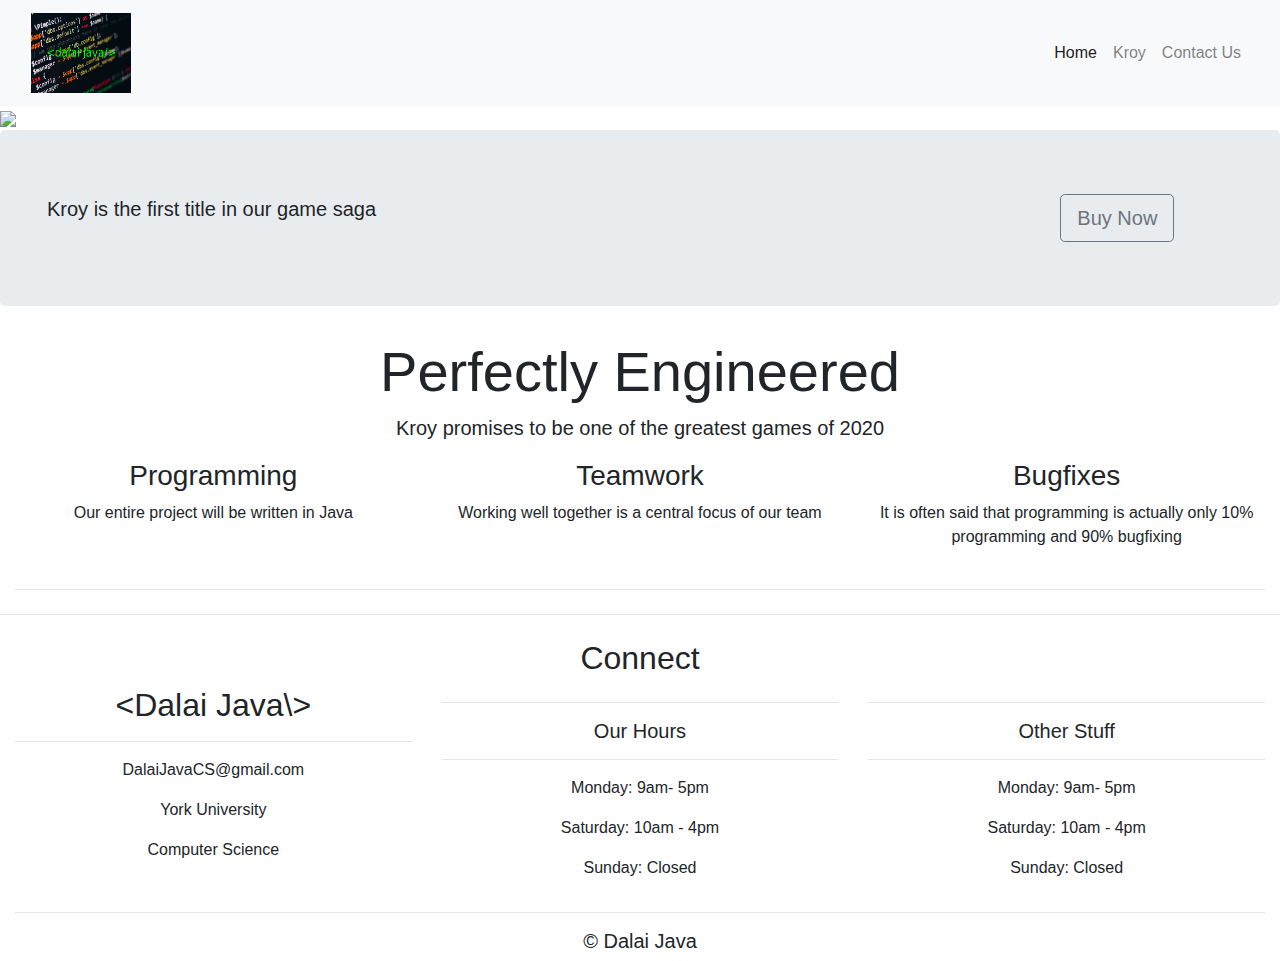
==== index.html @ e7e9822e "updated email to a domain I own" ====
<!DOCTYPE html>
<html lang="en">
<head>
	<meta charset="utf-8">
	<meta name="viewport" content="width=device-width, initial-scale=1">
	<title>Dalai Java.com</title>
	<link rel="icon" href="https://p7.hiclipart.com/preview/1010/961/279/computer-icons-source-code-html-coding.jpg">
	<link rel="stylesheet" href="https://maxcdn.bootstrapcdn.com/bootstrap/4.0.0/css/bootstrap.min.css">
	<script src="https://ajax.googleapis.com/ajax/libs/jquery/3.3.1/jquery.min.js"></script>
	<script src="https://cdnjs.cloudflare.com/ajax/libs/popper.js/1.12.9/umd/popper.min.js"></script>
	<script src="https://maxcdn.bootstrapcdn.com/bootstrap/4.0.0/js/bootstrap.min.js"></script>
	<script src="https://use.fontawesome.com/releases/v5.0.8/js/all.js"></script>
	<link href="style.css" rel="stylesheet">
</head>
<body>

<!-- Navigation -->
<nav class="navbar navbar-expand-md navbar-light bg-light sticky-top"/>
<div class="container-fluid">
	<a class="navbar-brand" href="#"><img src="./logo.png" height="80" width="100"></a>
	<button class="navbar-toggler" type="button" data-toggle="collapse"
	data-target="#navbarResponsive">
		<span class="navbar-toggler-icon"></span>
	</button>
	<div class="collapse navbar-collapse" id="navbarResponsive">
		<ul class="navbar-nav ml-auto">
			<li class="nav-item active">
				<a class="nav-link" href="./index.html">Home</a>
			</li>
			<li class="nav-item">
				<a class="nav-link" href="#">Kroy</a>
			</li>
			<li class="nav-item">
				<a class="nav-link" href="#Footer">Contact Us</a>
			</li>
		</ul>
	</div>
</div>
</nav>

<!--- Image Slider -->
<div id="slides" class="carousel slide" data-ride="carousel">
	<ul class="carousel-indicators">
		<li data-target="#slides" data-slide-to="0" class="active"></li>
		<li data-target="#slides" data-slide-to="1"></li>
	</ul>
	<div class="carousel-inner">
		<div class="carousel-item active">
			<img src="https://www.expectbest.co.uk/wp-content/uploads/app-programming-language-1080x675.jpeg">
			<div class="carousel-caption">
				<h1 class+"display-2">&lt;Dalai Java\></h1>
				<h3>Developing the greatest in 2D games</h3>
			</div>
		</div>
		<div class="carousel-item">
			<img src="https://anomalien.com/wp-content/uploads/2019/08/aliens-on-earth.jpg">
      <div class="carousel-caption">
				<h1 class+"display-2">Kroy</h1>
				<h3>The most ambitios title we've ever made</h3>
				<a href="#LearnMore" class="btn btn-outline-light btn-lg" role="button">Learn More</a>
			</div>
		</div>
	</div>
</div>

<!--- Jumbotron -->
<div class="container-fluid">
	<div class="row jumbotron">
		<div class="col-xs-12 col-sm-12 col-md-9 col-lg-9 col-xl-10">
			<p class="lead">Kroy is the first title in our game saga</p>
		</div>
	<div class="col-xs-12 col-sm-12 col-md-3 col-lg-3 col-xl-2">
		<a href="#buyNow"><button type="button" class="btn btn-outline-secondary btn-lg">
		Buy Now</button></a>
	</div>
</div>
</div>
<!--- Welcome Section -->
<div class="container-fluid padding">
	<div class="row welcome text-center">
		<div class="col-12" id="LearnMore">
			<h1 class="display-4">Perfectly Engineered</h1>
		</div>
		<hr>
		<div class="col-12">
			<p class="lead">Kroy promises to be one of the greatest games of 2020</p>
		</div>
	</div>
</div>

<!--- Three Column Section -->

<div class="container-fluid padding">
	<div class="row text-center padding">
		<div class="col-xs-12 col-sm-6 col-md-4">
			<i class="fas fa-code"></i>
			<h3>Programming</h3>
			<p>Our entire project will be written in Java</p>
		</div>
		<div class="col-xs-12 col-sm-6 col-md-4">
			<i class="fas fa-code-branch"></i>
			<h3>Teamwork</h3>
			<p>Working well together is a central focus of our team</p>
		</div>
		<div class="col-sm-12 col-md-4">
			<i class="fas fa-bug"></i>
			<h3>Bugfixes</h3>
			<p>It is often said that programming is actually only 10% programming and 90% bugfixing</p>
		</div>
	</div>
<hr class="my-4">
</div>




<hr class="my-4">
<!--- Connect -->
<div class="container-fluid padding">
	<div class="row text-center padding">
		<div class="col-12">
			<h2>Connect</h2>
		</div>
		<div class="col-12 social padding">
			<a href="https://en-gb.facebook.com/" target="_blank"><i class="fab fa-facebook"></i></a>
			<a href="https://twitter.com/?lang=en-gb" target="_blank"><i class="fab fa-twitter"></i></a>
			<a href="https://www.instagram.com/?hl=en" target="_blank"><i class="fab fa-instagram"></i></a>
		</div>
	</div>
</div>


<!--- Footer -->
<footer id="Footer">
<div class="container-fluid padding">
	<div class="row text-center">
		<div class="col-md-4">
			<h2>&lt;Dalai Java\></h2>
			<hr class="light">
			<p>DalaiJavaCS@gmail.com</p>
			<p>York University</p>
			<p>Computer Science</p>
		</div>
		<div class="col-md-4">
			<hr class="light">
			<h5>Our Hours</h5>
			<hr class="light">
			<p>Monday: 9am- 5pm</p>
			<p>Saturday: 10am - 4pm</p>
			<p>Sunday: Closed</p>
		</div>
		<div class="col-md-4">
			<hr class="light">
			<h5>Other Stuff</h5>
			<hr class="light">
			<p>Monday: 9am- 5pm</p>
			<p>Saturday: 10am - 4pm</p>
			<p>Sunday: Closed</p>
		</div>
		<div class="col-12">
			<hr class="light-100">
			<h5>&copy; Dalai Java</h5>
		</div>
	</div>
</div>
</footer>
<script type="text/javascript">
</script>

</body>
</html>
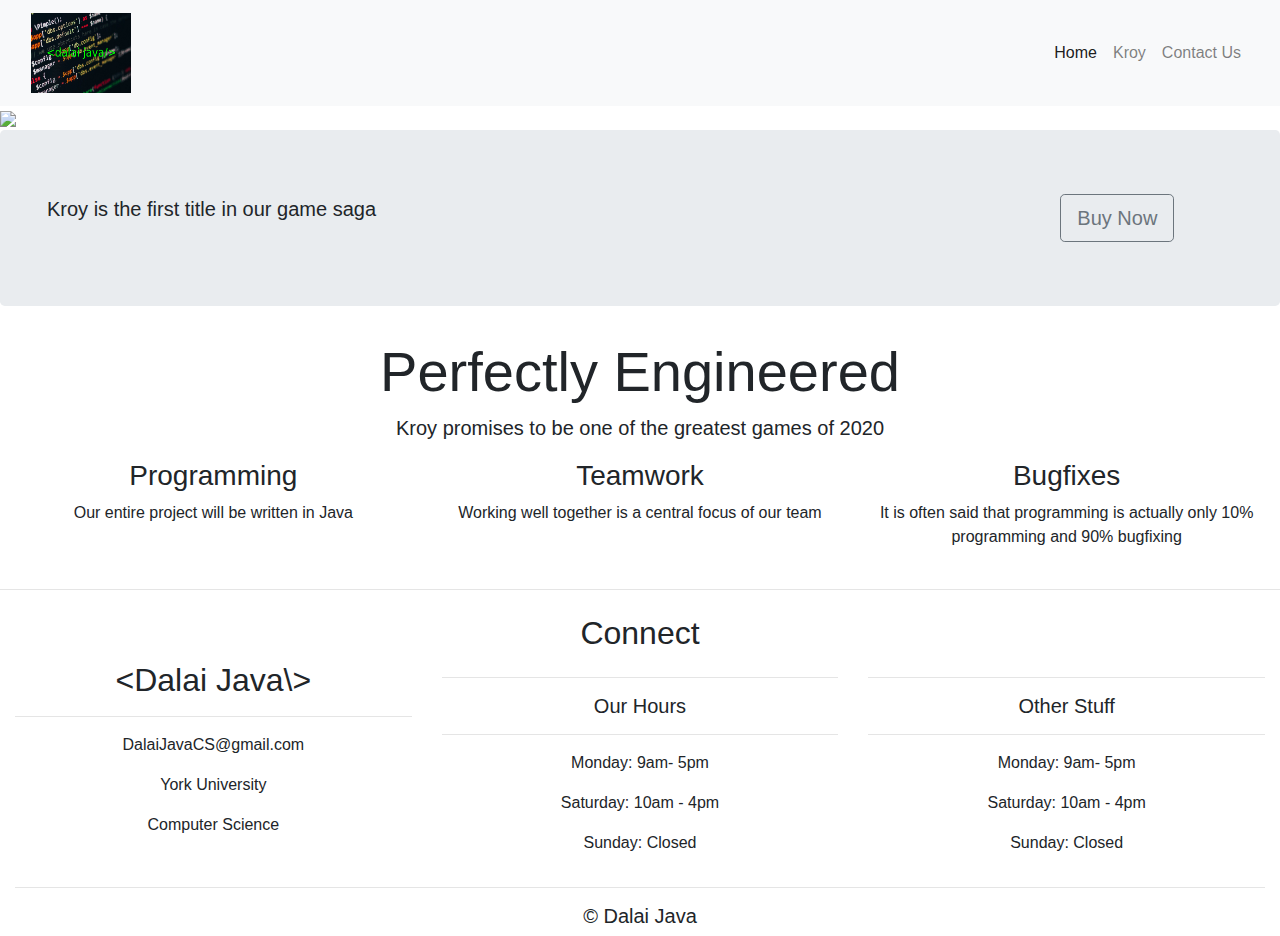
==== commit bcdb610c: "Updated main page" ====
--- a/index.html
+++ b/index.html
@@ -9,13 +9,13 @@
 	<script src="https://ajax.googleapis.com/ajax/libs/jquery/3.3.1/jquery.min.js"></script>
 	<script src="https://cdnjs.cloudflare.com/ajax/libs/popper.js/1.12.9/umd/popper.min.js"></script>
 	<script src="https://maxcdn.bootstrapcdn.com/bootstrap/4.0.0/js/bootstrap.min.js"></script>
-	<script src="https://use.fontawesome.com/releases/v5.0.8/js/all.js"></script>
+	<script src="https://kit.fontawesome.com/44381eb229.js" crossorigin="anonymous"></script>
 	<link href="style.css" rel="stylesheet">
 </head>
 <body>
 
 <!-- Navigation -->
-<nav class="navbar navbar-expand-md navbar-light bg-light sticky-top"/>
+<nav class="navbar navbar-expand-md navbar-light bg-light sticky-top">
 <div class="container-fluid">
 	<a class="navbar-brand" href="#"><img src="./logo.png" height="80" width="100"></a>
 	<button class="navbar-toggler" type="button" data-toggle="collapse"
@@ -28,7 +28,7 @@
 				<a class="nav-link" href="./index.html">Home</a>
 			</li>
 			<li class="nav-item">
-				<a class="nav-link" href="#">Kroy</a>
+				<a class="nav-link" href="./kroy.html">Kroy</a>
 			</li>
 			<li class="nav-item">
 				<a class="nav-link" href="#Footer">Contact Us</a>
@@ -108,7 +108,7 @@
 			<p>It is often said that programming is actually only 10% programming and 90% bugfixing</p>
 		</div>
 	</div>
-<hr class="my-4">
+
 </div>
 
 
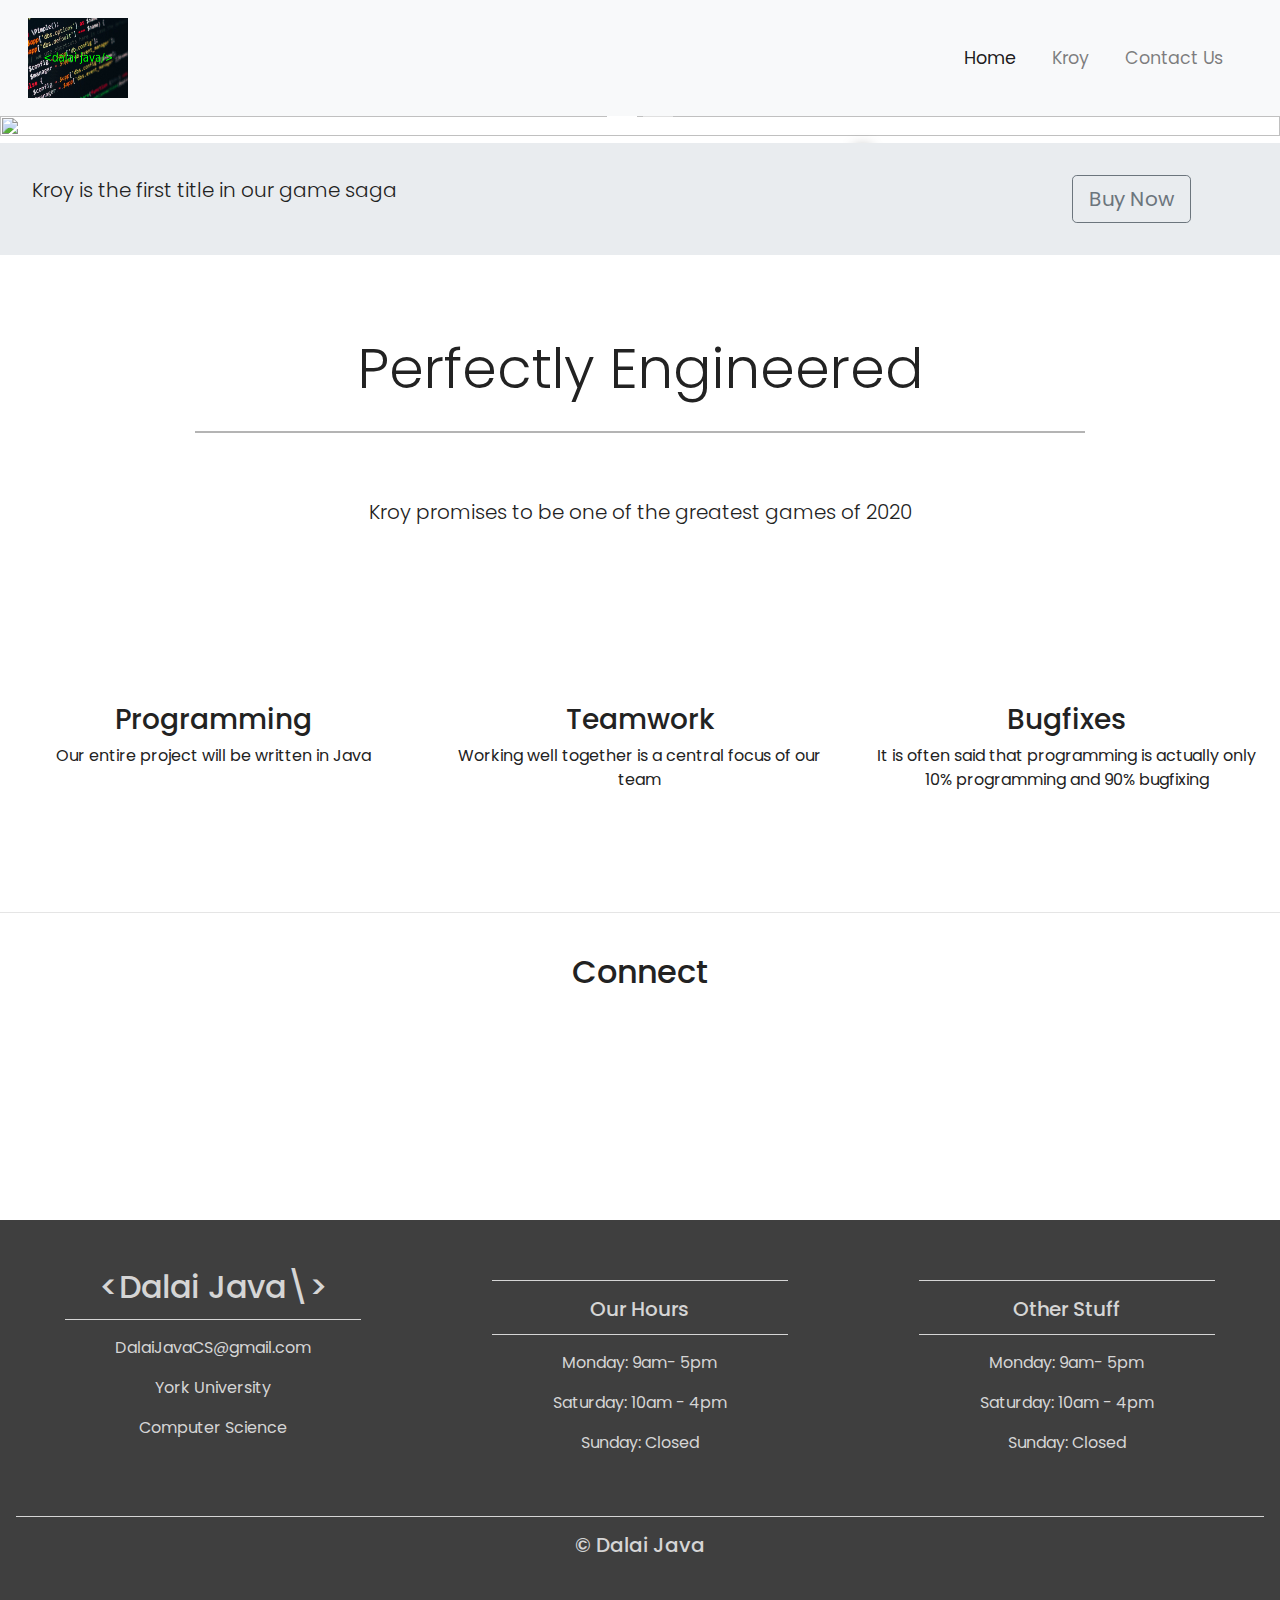
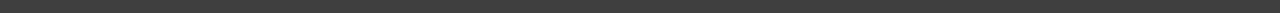
==== commit fac257e5: "Added google site verification" ====
--- a/index.html
+++ b/index.html
@@ -11,6 +11,7 @@
 	<script src="https://maxcdn.bootstrapcdn.com/bootstrap/4.0.0/js/bootstrap.min.js"></script>
 	<script src="https://kit.fontawesome.com/44381eb229.js" crossorigin="anonymous"></script>
 	<link href="style.css" rel="stylesheet">
+	<meta name="google-site-verification" content="cXcpD51hZqy9ae6qZWoTBy65ULtsyOsEC3k13fUK7Ws" />
 </head>
 <body>
 
--- a/style.css
+++ b/style.css
@@ -0,0 +1,268 @@
+@import url('https://fonts.googleapis.com/css?family=Poppins:400,500,700');
+
+html{
+  scroll-behavior: smooth;
+}
+
+html, body{
+  height: 100%;
+  width: 100%;
+  font-family: 'Poppins', sans-serif;
+  color: #222;
+}
+.navbar{
+  padding: .8rem;
+}
+.navbar-nav li{
+  padding-right: 20px;
+}
+.nav-link{
+  font-size: 1.1em !important;
+}
+
+.carousel-inner img{
+  width: 100%;
+  height: 100%;
+}
+.carousel-caption{
+  position: absolute;
+  top: 50%;
+  transform: translateY(-50);
+}
+.carousel-caption h1{
+  font-size: 500%;
+  text-transform: uppercase;
+  text-shadow: 1px 1px 15px #000;
+}
+
+.img-fluid{
+  display: block;
+  margin-left: auto;
+  margin-right: auto;
+  width: 100%;
+}
+
+.carousel-caption h3{
+  font-size: 200%;
+  font-weight: 500;
+  text-shadow: 1px 1px 10px #000;
+  padding-bottom: 1rem;
+}
+.jumbotron{
+  padding: 1rem;
+  border-radius: 0;
+}
+.padding{
+  padding-bottom: 2rem;
+}
+.welcome{
+  width: 75%;
+  margin: 0 auto;
+  padding-top: 2rem;
+}
+.welcome hr{
+  border-top: 2px solid #b4b4b4;
+  width: 95%;
+  margin-top: .3rem;
+  margin-bottom: 3rem;
+}
+.fa-forumbee{
+  color: #ffff00;
+}
+.fa-leaf{
+  color: #2d572c;
+}
+.fa-smile{
+  color: #ffa500;
+}
+.fa-code{
+  font-size: 4em;
+  margin: 1rem;
+}
+.fa-bug{
+  font-size: 4em;
+  margin: 1rem;
+}
+.fa-code-branch{
+  font-size: 4em;
+  margin: 1rem;
+}
+.social a{
+  font-size: 4.5em;
+  padding: 8rem;
+}
+.fa-twitter{
+  color: #00aced;
+}
+.fa-instagram{
+  color: #517fa4;
+}
+.fa-facebook:hover,
+.fa-twitter:hover,
+.fa-instagram:hover{
+  color: #d5d5d5;
+}
+
+.fa-pastafarianism{
+  font-size: 4em;
+  margin: 1rem;
+}
+
+.fa-user-astronaut{
+  font-size: 4em;
+  margin: 1rem;
+}
+
+
+footer{
+  background-color: #3f3f3f;
+  color: #d5d5d5;
+  padding-top: 2rem;
+}
+hr.light{
+  border-top: 1px solid #d5d5d5;
+  width: 75%;
+  margin-top: .8rem;
+  margin-bottom: 1rem;
+}
+footer a{
+  color: #d5d5d5;
+}
+hr.light-100{
+  border-top: 1px solid #d5d5d5;
+  width: 100%;
+  margin-top: .8rem;
+  margin-bottom: 1rem;
+}
+.form-control{
+  width: 14%;
+}
+.buycont > *{
+  display: inline-block;
+}
+
+
+
+
+
+/*---Media Queries --*/
+@media (max-width: 992px) {
+    .social a{
+      font-size: 4em;
+      padding: 2rem;
+    }
+  }
+@media (max-width: 768px) {
+  .carousel-caption{
+    top: 45%;
+  }
+  .carousel-caption h1{
+    font-size: 350%;
+  }
+  .carousel-caption h3{
+    font-size: 140%;
+    font-weight: 400;
+    padding-bottom: .2rem;
+  }
+  .carousel-caption .btn{
+    font-size: 95%;
+    padding: 8px 14px;
+  }
+  .display-4 {
+    font-size: 200%;
+  }
+  .social a{
+    font-size: 2.5em;
+    padding: 1.2rem;
+  }
+}
+@media (max-width: 576px) {
+  .carousel-caption{
+    top: 40%;
+  }
+  .carousel-caption h1{
+    font-size: 250%;
+  }
+  .carousel-caption h3{
+    font-size: 110%;
+  }
+  .carousel-caption .btn{
+    font-size: 90%;
+    padding: 4px 8px;
+  }
+  .carousel-indicators{
+    display: none;
+  }
+  .display-4 {
+    font-size: 160%;
+  }
+  .social a{
+    font-size: 2em;
+    padding: .7rem;
+  }
+
+}
+
+
+/*---Firefox Bug Fix --*/
+.carousel-item {
+  transition: -webkit-transform 0.5s ease;
+  transition: transform 0.5s ease;
+  transition: transform 0.5s ease, -webkit-transform 0.5s ease;
+  -webkit-backface-visibility: visible;
+  backface-visibility: visible;
+}
+/*--- Fixed Background Image --*/
+figure {
+  position: relative;
+  width: 100%;
+  height: 60%;
+  margin: 0!important;
+}
+.fixed-wrap {
+  clip: rect(0, auto, auto, 0);
+  position: absolute;
+  top: 0;
+  left: 0;
+  width: 100%;
+  height: 100%;
+}
+#fixed {
+  background-image: url('img/mac.png');
+  position: fixed;
+  display: block;
+  top: 0;
+  left: 0;
+  width: 100%;
+  height: 100%;
+  background-size: cover;
+  background-position: center center;
+  -webkit-transform: translateZ(0);
+          transform: translateZ(0);
+  will-change: transform;
+}
+/*--- Bootstrap Padding Fix --*/
+[class*="col-"] {
+    padding: 1rem;
+}
+
+
+
+
+
+/*
+Extra small (xs) devices (portrait phones, less than 576px)
+No media query since this is the default in Bootstrap
+
+Small (sm) devices (landscape phones, 576px and up)
+@media (min-width: 576px) { ... }
+
+Medium (md) devices (tablets, 768px and up)
+@media (min-width: 768px) { ... }
+
+Large (lg) devices (desktops, 992px and up)
+@media (min-width: 992px) { ... }
+
+Extra (xl) large devices (large desktops, 1200px and up)
+@media (min-width: 1200px) { ... }
+*/
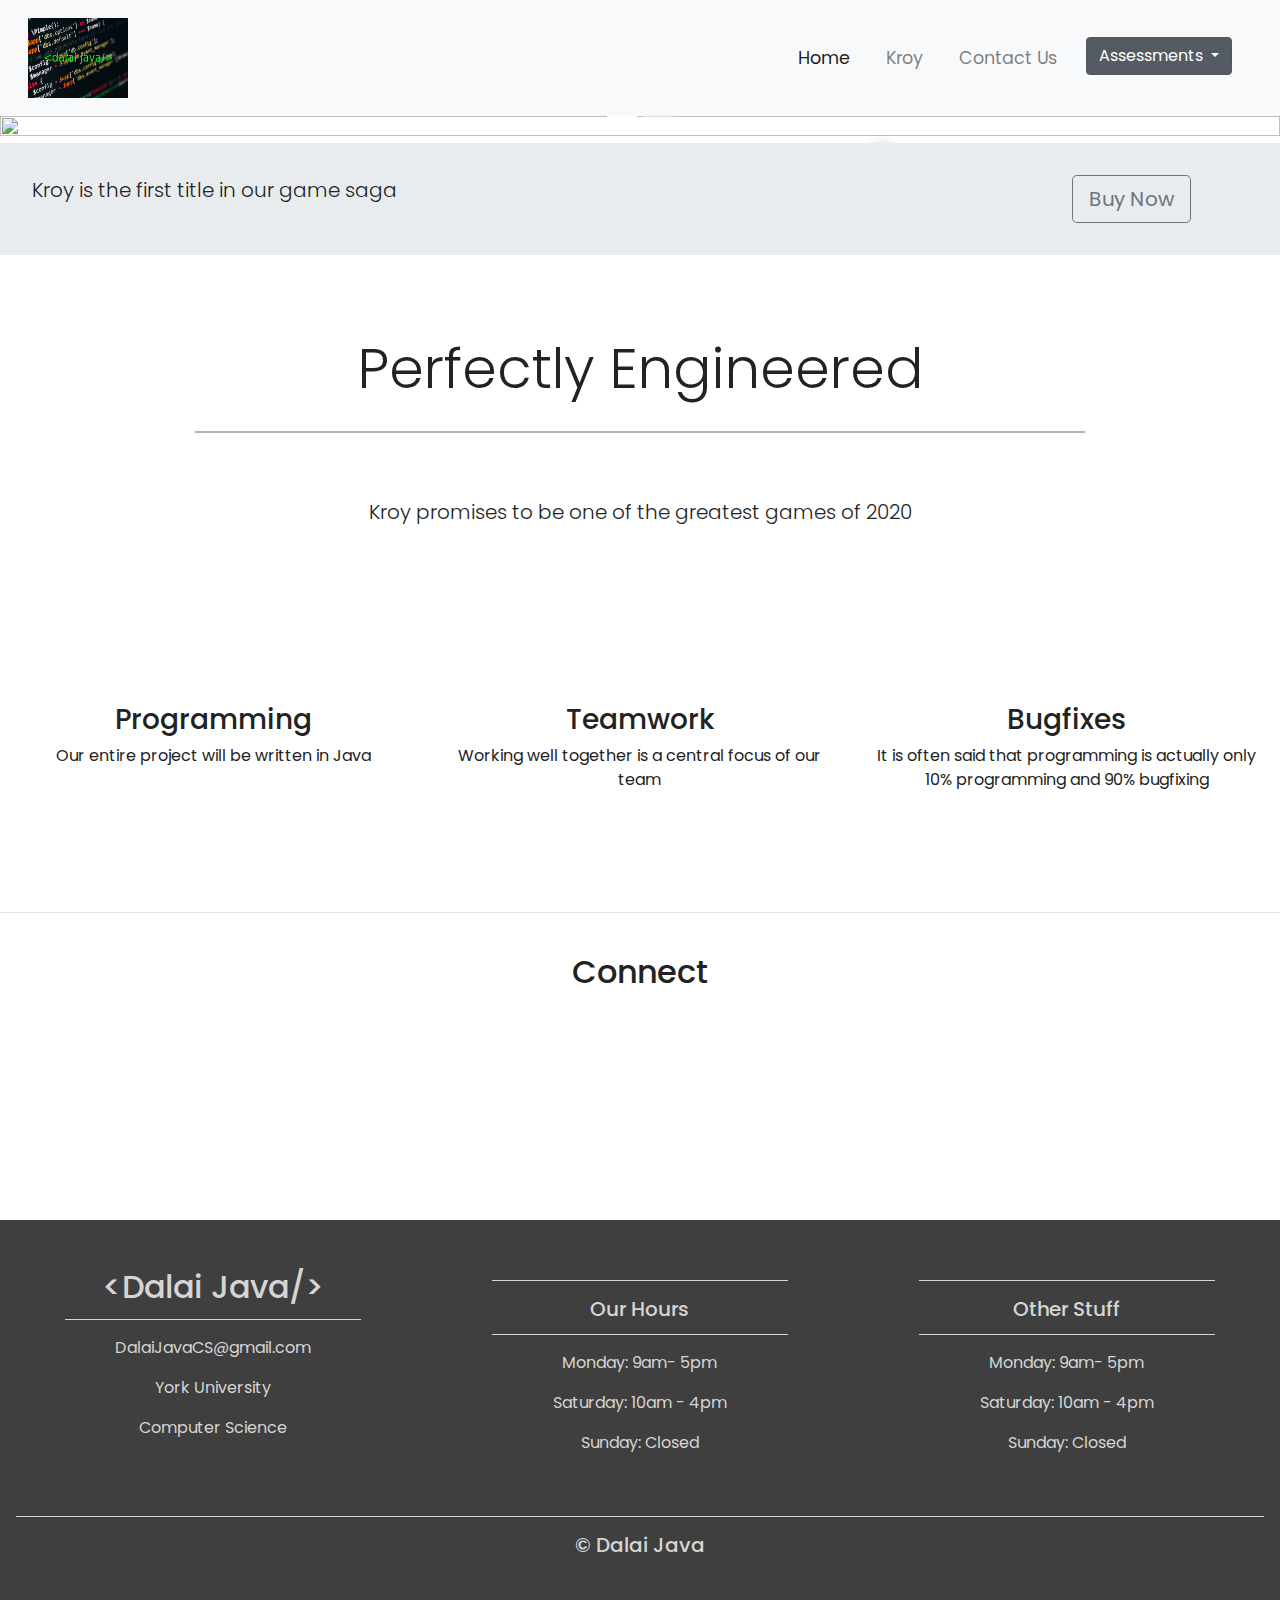
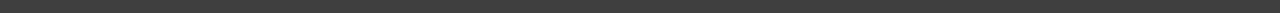
==== commit 6325c1cd: "Added dropdown for assessment pages" ====
--- a/index.html
+++ b/index.html
@@ -34,6 +34,20 @@
 			<li class="nav-item">
 				<a class="nav-link" href="#Footer">Contact Us</a>
 			</li>
+			<li>
+				<div class="dropdown show">
+  					<a class="btn btn-secondary dropdown-toggle" href="#" role="button" id="dropdownMenuLink" data-toggle="dropdown" aria-haspopup="true" aria-expanded="false">
+    					Assessments
+  					</a>
+
+  					<div class="dropdown-menu" aria-labelledby="dropdownMenuLink">
+    					<a class="dropdown-item" href="#">Assessment 1</a> <!-- let me know if you want it structured this way or if you want one page for assessments -->
+    					<a class="dropdown-item" href="#">Assessment 2</a>
+    					<a class="dropdown-item" href="#">Assessment 3</a>
+						<a class="dropdown-item" href="#">Assessment 4</a>
+  					</div>
+				</div>
+			</li>
 		</ul>
 	</div>
 </div>
@@ -49,7 +63,7 @@
 		<div class="carousel-item active">
 			<img src="https://www.expectbest.co.uk/wp-content/uploads/app-programming-language-1080x675.jpeg">
 			<div class="carousel-caption">
-				<h1 class+"display-2">&lt;Dalai Java\></h1>
+				<h1 class+"display-2">&lt;Dalai Java/></h1>
 				<h3>Developing the greatest in 2D games</h3>
 			</div>
 		</div>
@@ -136,7 +150,7 @@
 <div class="container-fluid padding">
 	<div class="row text-center">
 		<div class="col-md-4">
-			<h2>&lt;Dalai Java\></h2>
+			<h2>&lt;Dalai Java/></h2>
 			<hr class="light">
 			<p>DalaiJavaCS@gmail.com</p>
 			<p>York University</p>
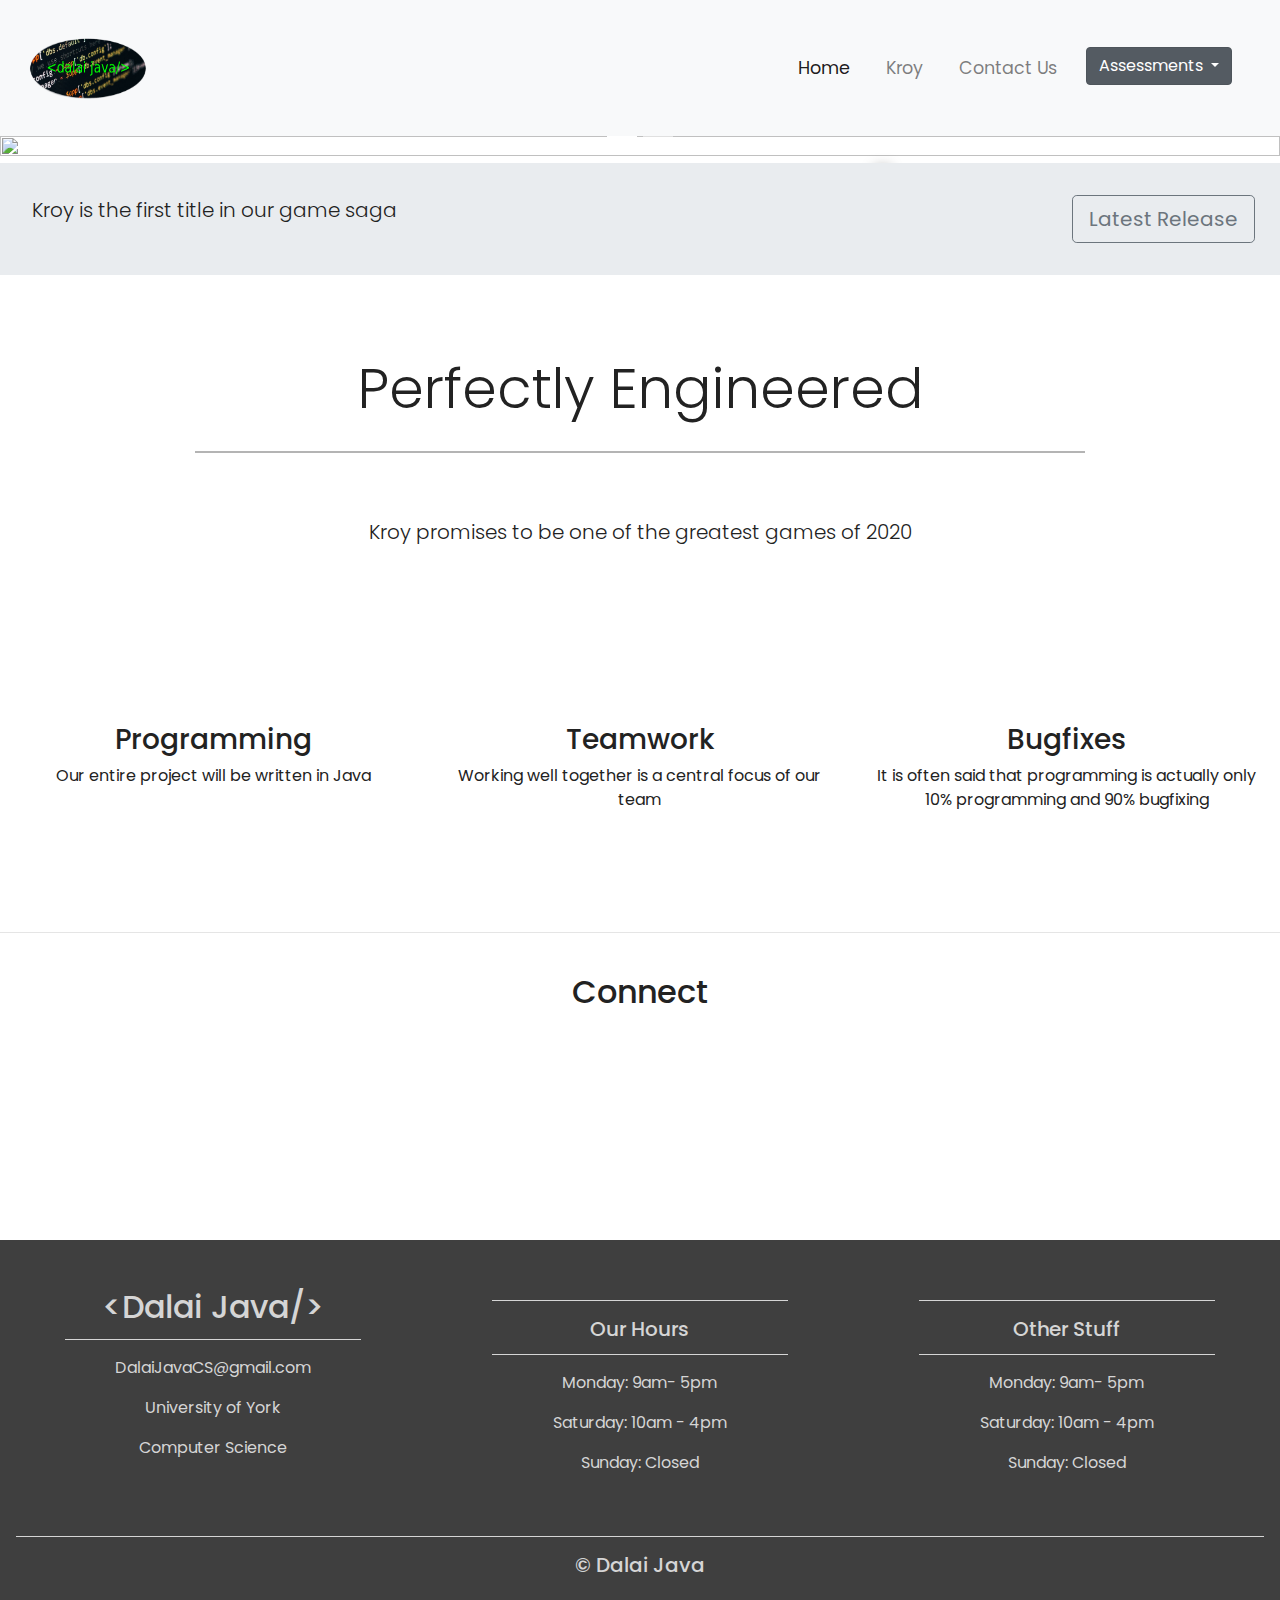
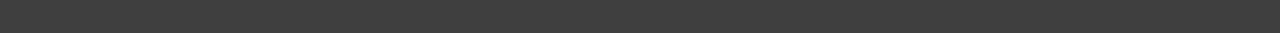
==== commit 74c8e444: "All deliverables added - multiple fixed and logo change" ====
--- a/index.html
+++ b/index.html
@@ -3,8 +3,8 @@
 <head>
 	<meta charset="utf-8">
 	<meta name="viewport" content="width=device-width, initial-scale=1">
-	<title>Dalai Java.com</title>
-	<link rel="icon" href="https://p7.hiclipart.com/preview/1010/961/279/computer-icons-source-code-html-coding.jpg">
+	<title>Dalai Java - UoY SEPR</title>
+	<link rel="icon" href="./logo2.png">
 	<link rel="stylesheet" href="https://maxcdn.bootstrapcdn.com/bootstrap/4.0.0/css/bootstrap.min.css">
 	<script src="https://ajax.googleapis.com/ajax/libs/jquery/3.3.1/jquery.min.js"></script>
 	<script src="https://cdnjs.cloudflare.com/ajax/libs/popper.js/1.12.9/umd/popper.min.js"></script>
@@ -18,7 +18,7 @@
 <!-- Navigation -->
 <nav class="navbar navbar-expand-md navbar-light bg-light sticky-top">
 <div class="container-fluid">
-	<a class="navbar-brand" href="#"><img src="./logo.png" height="80" width="100"></a>
+	<a class="navbar-brand" href="#"><img src="./logo.png" height="100" width="120"></a>
 	<button class="navbar-toggler" type="button" data-toggle="collapse"
 	data-target="#navbarResponsive">
 		<span class="navbar-toggler-icon"></span>
@@ -41,7 +41,7 @@
   					</a>
 
   					<div class="dropdown-menu" aria-labelledby="dropdownMenuLink">
-    					<a class="dropdown-item" href="#">Assessment 1</a> <!-- let me know if you want it structured this way or if you want one page for assessments -->
+    					<a class="dropdown-item" href="./Assessment 1.html">Assessment 1</a> <!-- let me know if you want it structured this way or if you want one page for assessments -->
     					<a class="dropdown-item" href="#">Assessment 2</a>
     					<a class="dropdown-item" href="#">Assessment 3</a>
 						<a class="dropdown-item" href="#">Assessment 4</a>
@@ -71,8 +71,8 @@
 			<img src="https://anomalien.com/wp-content/uploads/2019/08/aliens-on-earth.jpg">
       <div class="carousel-caption">
 				<h1 class+"display-2">Kroy</h1>
-				<h3>The most ambitios title we've ever made</h3>
-				<a href="#LearnMore" class="btn btn-outline-light btn-lg" role="button">Learn More</a>
+				<h3>The most ambitious title we've ever made</h3>
+				<a href="./kroy.html" class="btn btn-outline-light btn-lg" role="button">Learn More</a>
 			</div>
 		</div>
 	</div>
@@ -85,8 +85,8 @@
 			<p class="lead">Kroy is the first title in our game saga</p>
 		</div>
 	<div class="col-xs-12 col-sm-12 col-md-3 col-lg-3 col-xl-2">
-		<a href="#buyNow"><button type="button" class="btn btn-outline-secondary btn-lg">
-		Buy Now</button></a>
+		<a href="./Assessment 1.html"><button type="button" class="btn btn-outline-secondary btn-lg">
+		Latest Release</button></a>
 	</div>
 </div>
 </div>
@@ -153,7 +153,7 @@
 			<h2>&lt;Dalai Java/></h2>
 			<hr class="light">
 			<p>DalaiJavaCS@gmail.com</p>
-			<p>York University</p>
+			<p>University of York</p>
 			<p>Computer Science</p>
 		</div>
 		<div class="col-md-4">
--- a/style.css
+++ b/style.css
@@ -154,13 +154,13 @@
   }
 @media (max-width: 768px) {
   .carousel-caption{
-    top: 45%;
+    top: 40%;
   }
   .carousel-caption h1{
-    font-size: 350%;
+    font-size: 300%;
   }
   .carousel-caption h3{
-    font-size: 140%;
+    font-size: 120%;
     font-weight: 400;
     padding-bottom: .2rem;
   }
@@ -178,13 +178,13 @@
 }
 @media (max-width: 576px) {
   .carousel-caption{
-    top: 40%;
+    top: 30%;
   }
   .carousel-caption h1{
-    font-size: 250%;
+    font-size: 180%;
   }
   .carousel-caption h3{
-    font-size: 110%;
+    font-size: 80%;
   }
   .carousel-caption .btn{
     font-size: 90%;
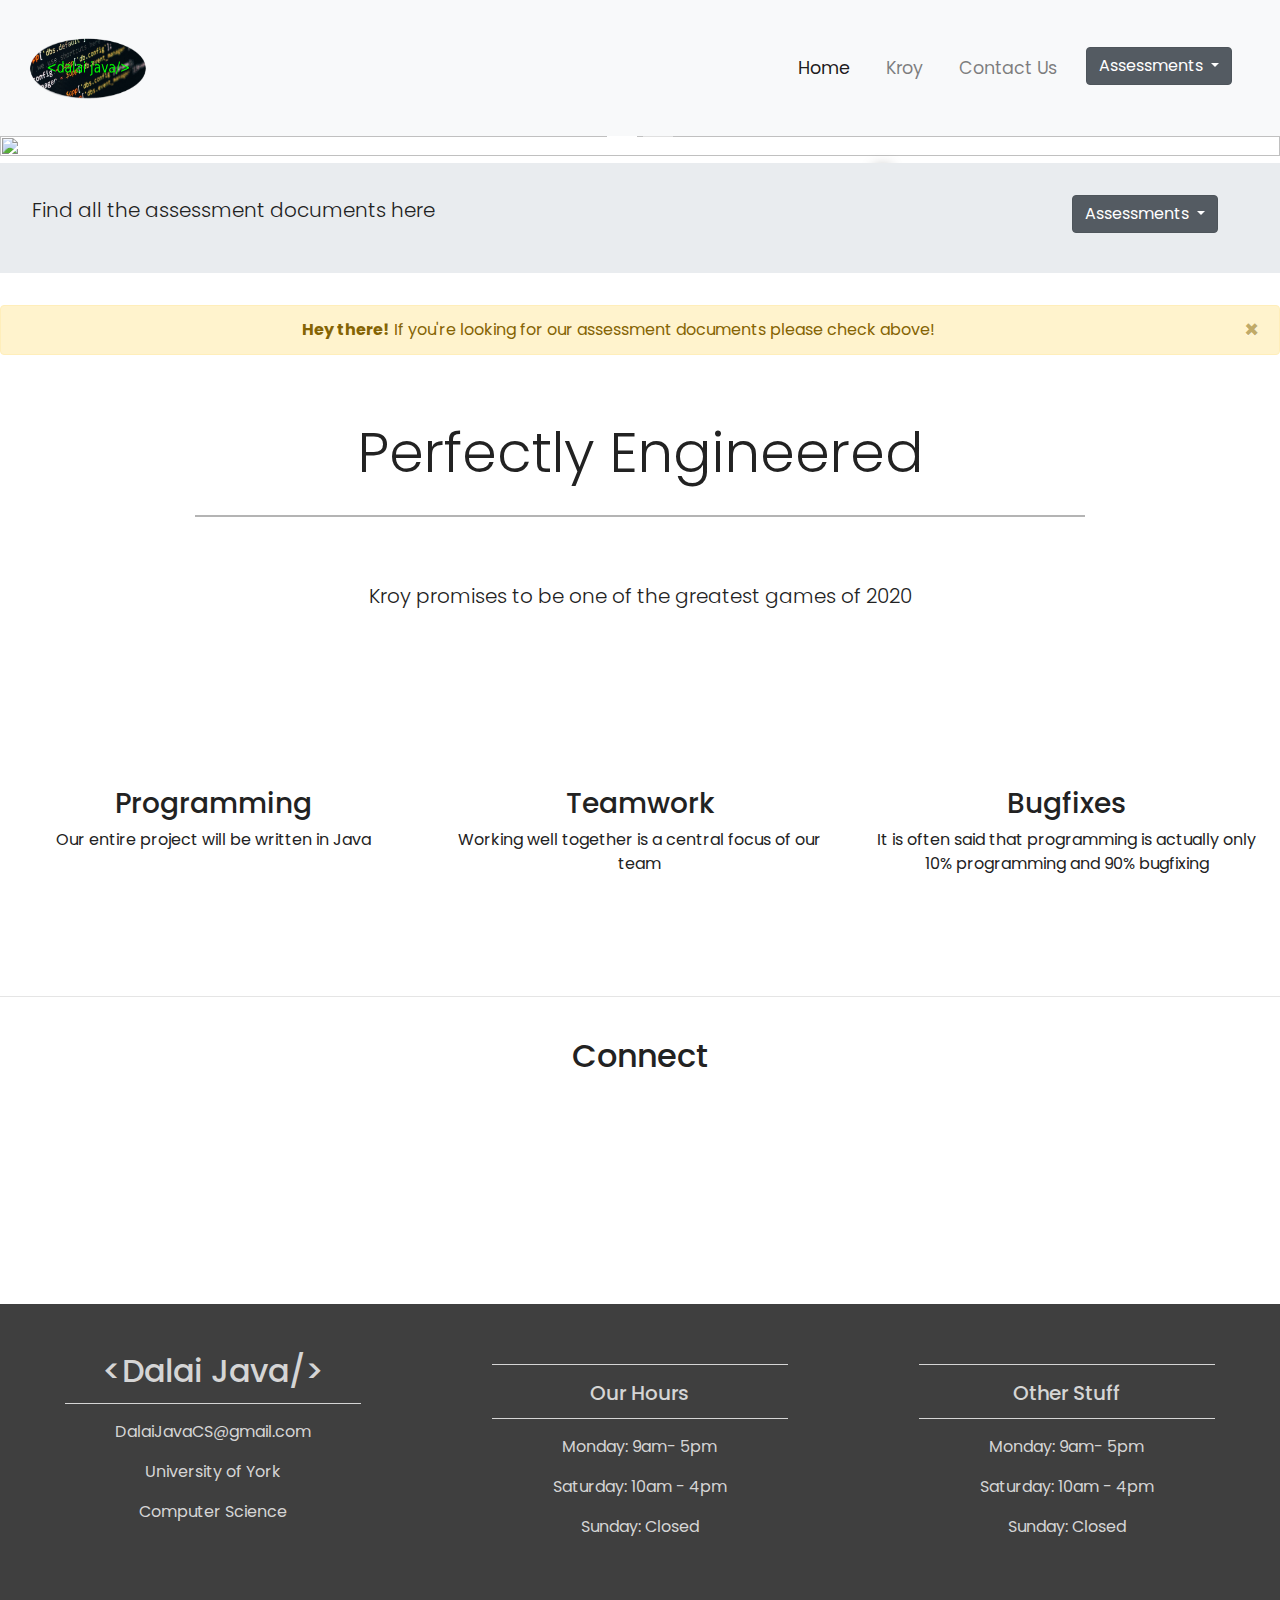
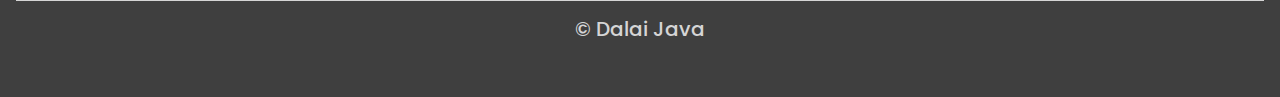
==== commit 39e36a5a: "Alert below jumbotron to make Assessment docs more obvious" ====
--- a/index.html
+++ b/index.html
@@ -42,7 +42,7 @@
 
   					<div class="dropdown-menu" aria-labelledby="dropdownMenuLink">
     					<a class="dropdown-item" href="./Assessment 1.html">Assessment 1</a> <!-- let me know if you want it structured this way or if you want one page for assessments -->
-    					<a class="dropdown-item" href="#">Assessment 2</a>
+    					<a class="dropdown-item" href="./Assessment 2.html">Assessment 2</a>
     					<a class="dropdown-item" href="#">Assessment 3</a>
 						<a class="dropdown-item" href="#">Assessment 4</a>
   					</div>
@@ -82,23 +82,45 @@
 <div class="container-fluid">
 	<div class="row jumbotron">
 		<div class="col-xs-12 col-sm-12 col-md-9 col-lg-9 col-xl-10">
-			<p class="lead">Kroy is the first title in our game saga</p>
+			<p class="lead">Find all the assessment documents here</p>
 		</div>
 	<div class="col-xs-12 col-sm-12 col-md-3 col-lg-3 col-xl-2">
-		<a href="./Assessment 1.html"><button type="button" class="btn btn-outline-secondary btn-lg">
-		Latest Release</button></a>
-	</div>
-</div>
-</div>
+		<div class="dropdown show">
+  			<a class="btn btn-secondary dropdown-toggle" href="#" role="button" id="dropdownMenuLink" data-toggle="dropdown" aria-haspopup="true" aria-expanded="false">
+    			Assessments
+  			</a>
+
+  			<div class="dropdown-menu" aria-labelledby="dropdownMenuLink">
+    			<a class="dropdown-item" href="./Assessment 1.html">Assessment 1</a> 
+    			<a class="dropdown-item" href="./Assessment 2.html">Assessment 2</a>
+    			<a class="dropdown-item" href="#">Assessment 3</a>
+				<a class="dropdown-item" href="#">Assessment 4</a>
+  			</div>
+		</div>
+	</div>
+</div>
+</div>
+
+<div class="alert alert-warning alert-dismissible fade show" role="alert">
+  <center><strong>Hey there!</strong> If you're looking for our assessment documents please check above!</center>
+  <button type="button" class="close" data-dismiss="alert" aria-label="Close">
+    <span aria-hidden="true">&times;</span>
+  </button>
+</div>
+
 <!--- Welcome Section -->
 <div class="container-fluid padding">
 	<div class="row welcome text-center">
 		<div class="col-12" id="LearnMore">
-			<h1 class="display-4">Perfectly Engineered</h1>
+			<div class="hideme">
+				<h1 class="display-4">Perfectly Engineered</h1>
+			</div>
 		</div>
 		<hr>
 		<div class="col-12">
-			<p class="lead">Kroy promises to be one of the greatest games of 2020</p>
+			<div class="hideme">
+				<p class="lead">Kroy promises to be one of the greatest games of 2020</p>
+			</div>
 		</div>
 	</div>
 </div>
@@ -106,24 +128,31 @@
 <!--- Three Column Section -->
 
 <div class="container-fluid padding">
+	
 	<div class="row text-center padding">
 		<div class="col-xs-12 col-sm-6 col-md-4">
-			<i class="fas fa-code"></i>
-			<h3>Programming</h3>
-			<p>Our entire project will be written in Java</p>
+			<div class ="hideme">
+				<i class="fas fa-code"></i>
+				<h3>Programming</h3>
+				<p>Our entire project will be written in Java</p>
+			</div>
 		</div>
 		<div class="col-xs-12 col-sm-6 col-md-4">
-			<i class="fas fa-code-branch"></i>
-			<h3>Teamwork</h3>
-			<p>Working well together is a central focus of our team</p>
+			<div class="hideme">
+				<i class="fas fa-code-branch"></i>
+				<h3>Teamwork</h3>
+				<p>Working well together is a central focus of our team</p>
+			</div>
 		</div>
 		<div class="col-sm-12 col-md-4">
-			<i class="fas fa-bug"></i>
-			<h3>Bugfixes</h3>
-			<p>It is often said that programming is actually only 10% programming and 90% bugfixing</p>
-		</div>
-	</div>
-
+			<div class="hideme">
+				<i class="fas fa-bug"></i>
+				<h3>Bugfixes</h3>
+				<p>It is often said that programming is actually only 10% programming and 90% bugfixing</p>
+			</div>
+		</div>
+	
+	</div>
 </div>
 
 
@@ -179,7 +208,37 @@
 	</div>
 </div>
 </footer>
-<script type="text/javascript">
+<script>
+	$.wait = function(ms) {
+    	var defer = $.Deferred();
+    	setTimeout(function() { defer.resolve(); }, ms);
+    	return defer;
+	};
+
+	$(document).ready(function() {
+    
+    /* Every time the window is scrolled ... */
+    $(window).scroll( function(){
+    
+        /* Check the location of each desired element */
+        $('.hideme').each( function(i){
+            
+            var bottom_of_object = $(this).offset().top + $(this).outerHeight();
+            var bottom_of_window = $(window).scrollTop() + $(window).height();
+            
+            /* If the object is completely visible in the window, fade it it */
+            if( bottom_of_window > bottom_of_object ){
+
+                
+                $(this).delay(100).animate({'opacity':'1'},500);
+                    
+            }
+            
+        }); 
+    
+    });
+    
+});
 </script>
 
 </body>
